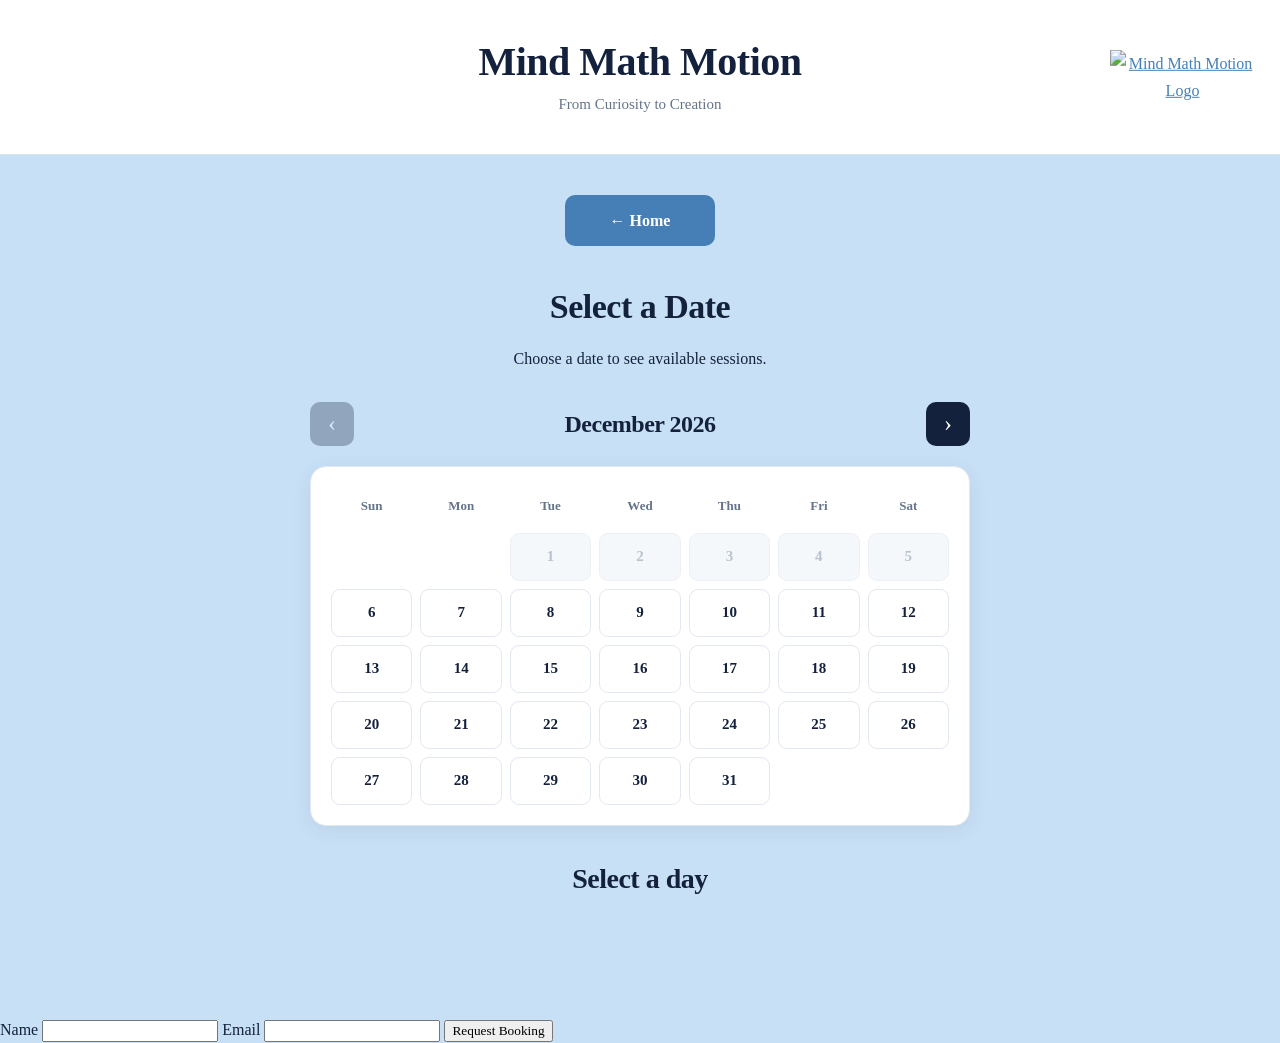
==== schedule.html @ 02d05cab "Add files via upload" ====
<!DOCTYPE html>
<html lang="en">
<head>
    <meta charset="UTF-8">
    <meta name="viewport"
          content="width=device-width, initial-scale=1.0">

    <title>Schedule a Session | Mind Math Motion</title>

    <link rel="stylesheet" href="style.css">
</head>

<body>
    <header>
        <div class="header-content">
            <h1>Mind Math Motion</h1>
            <p>From Curiosity to Creation</p>
        </div>

        <a href="index.html" class="logo-link">
            <img
                src="logo.png"
                alt="Mind Math Motion Logo"
                class="header-logo"
            >
        </a>
    </header>

    <main class="schedule-page">
        <a class="button home-button" href="index.html">
            ← Home
        </a>

        <h2>Select a Date</h2>
        <p>Choose a date to see available sessions.</p>

        <div class="calendar-controls">
            <button id="prevMonth" type="button">‹</button>
            <h3 id="monthTitle"></h3>
            <button id="nextMonth" type="button">›</button>
        </div>

        <div class="calendar" id="calendar"></div>

        
        <section id="timeSection">
            <h2 id="selectedDate">Select a day</h2>
            <div class="time-slots" id="timeSlots"></div>
        </section>

        <section id="bookingSection" hidden>
            <h2>Request a Booking</h2>

            <p id="bookingMessage"></p>

            <form id="bookingForm">
                <label for="studentName">Name</label>
                <input
                    type="text"
                    id="studentName"
                    name="name"
                    required
                >

                <label for="studentEmail">Email</label>
                <input
                    type="email"
                    id="studentEmail"
                    name="email"
                    required
                >

                <label for="studentMessage">Message (optional)</label>
                <textarea
                    id="studentMessage"
                    name="message"
                    rows="4"
                ></textarea>

                <button class="button" type="submit">
                    Request Booking
                </button>
            </form>

            <p id="formStatus" role="status"></p>
        </section>

    </main>

    <script src="schedule.js"></script>
</body>


<form action="https://formspree.io/f/YOUR_FORM_ID"
      method="POST">

    <label for="studentName">Name</label>
    <input id="studentName" type="text"
           name="name" required>

    <label for="studentEmail">Email</label>
    <input id="studentEmail" type="email"
           name="email" required>

    <input type="hidden" name="date" id="bookingDate">
    <input type="hidden" name="time" id="bookingTime">

    <button type="submit">
        Request Booking
    </button>
</form>

</html>
---- style.css ----
/* =========================================
   MIND MATH MOTION
   Main Stylesheet
========================================= */

/* ---------- Theme ---------- */

:root {
    --navy: #14213d;
    --navy-light: #243858;
    --blue: #2563eb;
    --blue-hover: #1d4ed8;
    --blue-light: #dbeafe;

    --background: #f7f9fc;
    --white: #ffffff;

    --text: #14213d;
    --text-secondary: #64748b;

    --border: #e2e8f0;
    --disabled: #d1d5db;

    --radius: 12px;
    --shadow: 0 4px 20px rgba(20, 33, 61, 0.07);
}

/* ---------- Global ---------- */

* {
    box-sizing: border-box;
}

html {
    scroll-behavior: smooth;
}

body {
    margin: 0;
    min-height: 100vh;

    font-family: Arial, Helvetica, sans-serif;
    font-size: 16px;
    line-height: 1.7;

    background: var(--background);
    color: var(--text);
}

h1, h2, h3 {
    line-height: 1.25;
    letter-spacing: -0.5px;
}

h2 {
    font-size: clamp(24px, 4vw, 34px);
    margin-bottom: 16px;
}

p {
    margin-top: 0;
}

a {
    color: var(--blue);
}

a:hover {
    color: var(--blue-hover);
}

/* ---------- Header ---------- */

header {
    background: var(--white);
    color: var(--navy);

    text-align: center;
    padding: 30px 20px;

    border-bottom: 1px solid var(--border);
}

header h1 {
    margin: 0 0 6px;

    font-size: clamp(28px, 5vw, 40px);
    font-weight: 700;

    color: var(--navy);
}

header p {
    margin: 0;
    color: var(--text-secondary);
    font-size: 15px;
}

/* Logo */

.site-logo {
    display: block;

    width: 170px;
    max-width: 65%;
    height: auto;

    margin: 0 auto 14px;

    object-fit: contain;
}

/* ---------- Main Layout ---------- */

main {
    width: 100%;
    max-width: 1000px;

    margin: 0 auto;
    padding: 20px;
}

section {
    padding: 50px 0;
}

section + section {
    border-top: 1px solid var(--border);
}

/* ---------- Hero ---------- */

.hero {
    text-align: center;
    padding: 80px 20px 90px;
}

.hero h2 {
    font-size: clamp(32px, 6vw, 52px);
    font-weight: 700;

    color: var(--navy);

    margin: 0 auto 20px;
    max-width: 800px;
}

.hero p {
    max-width: 650px;

    margin: 0 auto 25px;

    font-size: clamp(16px, 2vw, 19px);
    color: var(--text-secondary);
}

/* ---------- Buttons ---------- */

.button {
    display: flex;
    align-items: center;
    justify-content: center;

    width: 360px;
    max-width: 100%;
    min-height: 48px;

    padding: 12px 20px;
    margin: 15px auto 0;

    background: var(--blue);
    color: var(--white);

    border: none;
    border-radius: 10px;

    font-family: inherit;
    font-size: 16px;
    font-weight: 600;

    text-align: center;
    text-decoration: none;
    cursor: pointer;

    transition:
        background 0.2s ease,
        transform 0.2s ease,
        box-shadow 0.2s ease;
}

.button:hover {
    background: var(--blue-hover);
    color: var(--white);

    transform: translateY(-2px);

    box-shadow: 0 6px 18px rgba(37, 99, 235, 0.2);
}

.button:active {
    transform: translateY(0);
}

.button:disabled {
    opacity: 0.5;
    cursor: not-allowed;
    transform: none;
}

/* ---------- Service Cards ---------- */

.cards {
    display: grid;

    grid-template-columns: repeat(3, minmax(0, 1fr));
    gap: 20px;

    margin-top: 30px;
}

.card {
    background: var(--white);

    padding: 28px 24px;

    border: 1px solid var(--border);
    border-radius: var(--radius);

    box-shadow: var(--shadow);

    transition:
        transform 0.2s ease,
        box-shadow 0.2s ease;
}

.card:hover {
    transform: translateY(-4px);

    box-shadow: 0 10px 28px rgba(20, 33, 61, 0.11);
}

.card h3 {
    margin-top: 0;
    margin-bottom: 12px;

    color: var(--navy);
    font-size: 21px;
}

.card p {
    margin-bottom: 0;
    color: var(--text-secondary);
}

/* ---------- Contact ---------- */

#contact {
    text-align: center;
}

#contact p {
    color: var(--text-secondary);
}

#contact .button {
    margin-top: 15px;
}

/* ---------- Footer ---------- */

footer {
    background: var(--navy);
    color: var(--white);

    text-align: center;

    padding: 35px 20px;
    margin-top: 40px;
}

footer p {
    margin: 0;
}

footer a {
    color: #bfdbfe;
}

footer a:hover {
    color: var(--white);
}

/* =========================================
   SCHEDULING PAGE
========================================= */

.schedule-page {
    width: 100%;
    max-width: 700px;

    margin: 0 auto;
    padding: 30px 20px 60px;

    text-align: center;
}

/* ---------- Home Button ---------- */

.home-button {
    width: 150px;
    margin: 10px auto 40px;
}

/* ---------- Calendar Navigation ---------- */

.calendar-controls {
    display: flex;
    justify-content: space-between;
    align-items: center;

    gap: 15px;
    margin: 30px 0 20px;
}

.calendar-controls h3 {
    margin: 0;

    font-size: clamp(18px, 4vw, 24px);
    color: var(--navy);
}

.calendar-controls button {
    display: flex;
    align-items: center;
    justify-content: center;

    width: 44px;
    height: 44px;
    flex-shrink: 0;

    padding: 0;

    background: var(--navy);
    color: var(--white);

    border: none;
    border-radius: 10px;

    font-size: 24px;
    cursor: pointer;

    transition: background 0.2s ease;
}

.calendar-controls button:hover:not(:disabled) {
    background: var(--blue);
}

.calendar-controls button:disabled {
    opacity: 0.3;
    cursor: not-allowed;
}

/* ---------- Calendar Grid ---------- */

.calendar {
    display: grid;

    grid-template-columns: repeat(7, minmax(0, 1fr));
    gap: 8px;

    padding: 20px;

    background: var(--white);

    border: 1px solid var(--border);
    border-radius: 16px;

    box-shadow: var(--shadow);
}

.calendar .weekday {
    display: flex;
    align-items: center;
    justify-content: center;

    min-width: 0;
    padding: 8px 0;

    font-size: 13px;
    font-weight: 700;

    color: var(--text-secondary);
}

.calendar button {
    min-width: 0;
    min-height: 48px;

    padding: 10px 0;

    background: var(--white);
    color: var(--navy);

    border: 1px solid var(--border);
    border-radius: 9px;

    font-family: inherit;
    font-size: 15px;
    font-weight: 600;

    cursor: pointer;

    transition:
        background 0.2s ease,
        border-color 0.2s ease,
        color 0.2s ease;
}

.calendar button:not(:disabled):hover {
    background: var(--blue-light);
    border-color: var(--blue);
}

.calendar button:disabled {
    background: #f1f5f9;
    color: #94a3b8;

    opacity: 0.65;
    cursor: not-allowed;
}

.calendar button.selected,
.calendar button.selected:hover {
    background: var(--blue);
    color: var(--white);

    border-color: var(--blue);
}

/* Optional: today's date
   Add class "today" from JavaScript */

.calendar button.today:not(.selected) {
    border: 2px solid var(--blue);
    color: var(--blue);
}

/* ---------- Selected Date ---------- */

#timeSection {
    padding: 35px 0 20px;
    scroll-margin-top: 20px;
}

#selectedDate {
    margin: 0 0 20px;

    font-size: clamp(22px, 4vw, 28px);
    color: var(--navy);
}

/* ---------- Time Slots ---------- */

.time-slots {
    display: grid;

    grid-template-columns: repeat(2, minmax(0, 1fr));
    gap: 12px;

    margin: 20px 0;
}

.time-slots button {
    min-height: 52px;
    padding: 14px;

    background: var(--blue);
    color: var(--white);

    border: none;
    border-radius: 10px;

    font-family: inherit;
    font-size: 15px;
    font-weight: 600;

    cursor: pointer;

    transition:
        background 0.2s ease,
        transform 0.2s ease;
}

.time-slots button:not(:disabled):hover {
    background: var(--blue-hover);
    transform: translateY(-2px);
}

/* Manually unavailable or past times */

.time-slots button.unavailable,
.time-slots button:disabled {
    background: var(--disabled);
    color: #6b7280;

    opacity: 0.75;
    cursor: not-allowed;

    transform: none;
}

/* =========================================
   BOOKING FORM
========================================= */

#bookingSection {
    max-width: 520px;

    margin: 35px auto 0;
    padding: 30px;

    background: var(--white);

    border: 1px solid var(--border);
    border-radius: 16px;

    box-shadow: var(--shadow);

    text-align: center;
    scroll-margin-top: 20px;
}

#bookingSection[hidden] {
    display: none;
}

#bookingSection h2 {
    margin-top: 0;
    color: var(--navy);
}

#bookingMessage {
    color: var(--text-secondary);
    margin-bottom: 25px;
}

/* ---------- Form Layout ---------- */

#bookingForm {
    display: flex;
    flex-direction: column;

    gap: 12px;
    text-align: left;
}

#bookingForm label {
    font-weight: 600;
    font-size: 14px;

    color: var(--navy);
}

#bookingForm input,
#bookingForm textarea {
    display: block;

    width: 100%;
    padding: 13px 14px;

    background: var(--white);
    color: var(--text);

    border: 1px solid #cbd5e1;
    border-radius: 9px;

    font: inherit;
    font-size: 15px;

    transition:
        border-color 0.2s ease,
        box-shadow 0.2s ease;
}

#bookingForm input:hover,
#bookingForm textarea:hover {
    border-color: #94a3b8;
}

#bookingForm input:focus,
#bookingForm textarea:focus {
    outline: none;

    border-color: var(--blue);

    box-shadow: 0 0 0 3px rgba(37, 99, 235, 0.12);
}

#bookingForm textarea {
    min-height: 110px;
    resize: vertical;
}

#bookingForm .button {
    width: 100%;
    margin-top: 15px;
}

#formStatus {
    margin: 15px 0 0;
    font-weight: 500;
}

/* ---------- Accessibility ---------- */

button:focus-visible,
a:focus-visible,
input:focus-visible,
textarea:focus-visible {
    outline: 3px solid #60a5fa;
    outline-offset: 3px;
}

/* =========================================
   RESPONSIVE DESIGN
========================================= */

@media (max-width: 700px) {

    header {
        padding: 25px 15px;
    }

    main {
        padding: 15px;
    }

    section {
        padding: 35px 0;
    }

    .hero {
        padding: 55px 10px 65px;
    }

    .cards {
        grid-template-columns: 1fr;
        gap: 15px;
    }

    .card {
        padding: 24px;
    }

    .schedule-page {
        padding: 20px 12px 45px;
    }

    .calendar {
        padding: 12px;
        gap: 5px;
    }

    .calendar button {
        min-height: 44px;
    }

    #bookingSection {
        padding: 22px 18px;
    }
}

@media (max-width: 400px) {

    .calendar {
        padding: 8px;
        gap: 3px;
    }

    .calendar button {
        min-height: 40px;
        padding: 8px 0;
        font-size: 13px;
    }

    .calendar .weekday {
        font-size: 11px;
    }

    .calendar-controls {
        gap: 8px;
    }

    .calendar-controls button {
        width: 40px;
        height: 40px;
    }

    .time-slots {
        gap: 8px;
    }

    .time-slots button {
        padding: 12px 6px;
        font-size: 14px;
    }
}

/* ---------- Reduced Motion ---------- */

@media (prefers-reduced-motion: reduce) {

    html {
        scroll-behavior: auto;
    }

    *,
    *::before,
    *::after {
        transition-duration: 0.01ms !important;
        animation-duration: 0.01ms !important;
    }
}


/* ======================================
   MIND MATH MOTION - BRAND STYLING
====================================== */

/* Light blue background and Times New Roman */

:root {
    --background: #C8E0F5;
    --navy: #14213d;
    --blue: #467fb5;
    --blue-hover: #326899;
    --blue-light: #d8e9f8;
}

body {
    background: var(--background);
    color: var(--navy);
    font-family: "Times New Roman", Times, serif;
}

/* Make form controls use the same font */

button,
input,
textarea,
select {
    font-family: inherit;
}

/* White header */

header {
    position: relative;
    background: #ffffff;
    color: var(--navy);

    min-height: 155px;
    padding: 35px 190px 35px 30px;

    text-align: center;
    border-bottom: 1px solid #d8e4ef;
}

header h1 {
    color: var(--navy);
}

/* Logo in top-right corner */

.header-logo {
    position: absolute;

    right: 25px;
    top: 50%;
    transform: translateY(-50%);

    width: 145px;
    height: auto;

    object-fit: contain;
}

/* Keep page background light blue */

main,
.schedule-page,
.hero {
    background: transparent;
}

/* White cards contrast with blue background */

.card,
.calendar,
#bookingSection {
    background: #ffffff;
}

/* Matching footer */

footer {
    background: var(--navy);
    color: #ffffff;
}

/* Mobile layout */

@media (max-width: 600px) {

    header {
        min-height: 120px;
        padding: 25px 115px 25px 15px;
    }

    header h1 {
        font-size: 26px;
    }

    .header-logo {
        width: 95px;
        right: 12px;
    }
}



/* Header layout correction */

header {
    position: relative;
    display: flex;
    align-items: center;
    justify-content: center;

    min-height: 155px;
    padding: 25px 180px;

    background: white;
    text-align: center;
}

.header-content {
    text-align: center;
}

.header-content h1 {
    margin: 0 0 5px;
    color: #14213d;
}

.header-content p {
    margin: 0;
}

.logo-link {
    position: absolute;
    right: 25px;
    top: 50%;
    transform: translateY(-50%);
}

.header-logo {
    position: static;
    display: block;
    transform: none;

    width: 145px;
    height: auto;
}

/* Mobile */

@media (max-width: 600px) {
    header {
        padding: 20px 105px 20px 15px;
        min-height: 120px;
    }

    .header-content h1 {
        font-size: 24px;
    }

    .header-logo {
        width: 85px;
    }

    .logo-link {
        right: 10px;
    }
}
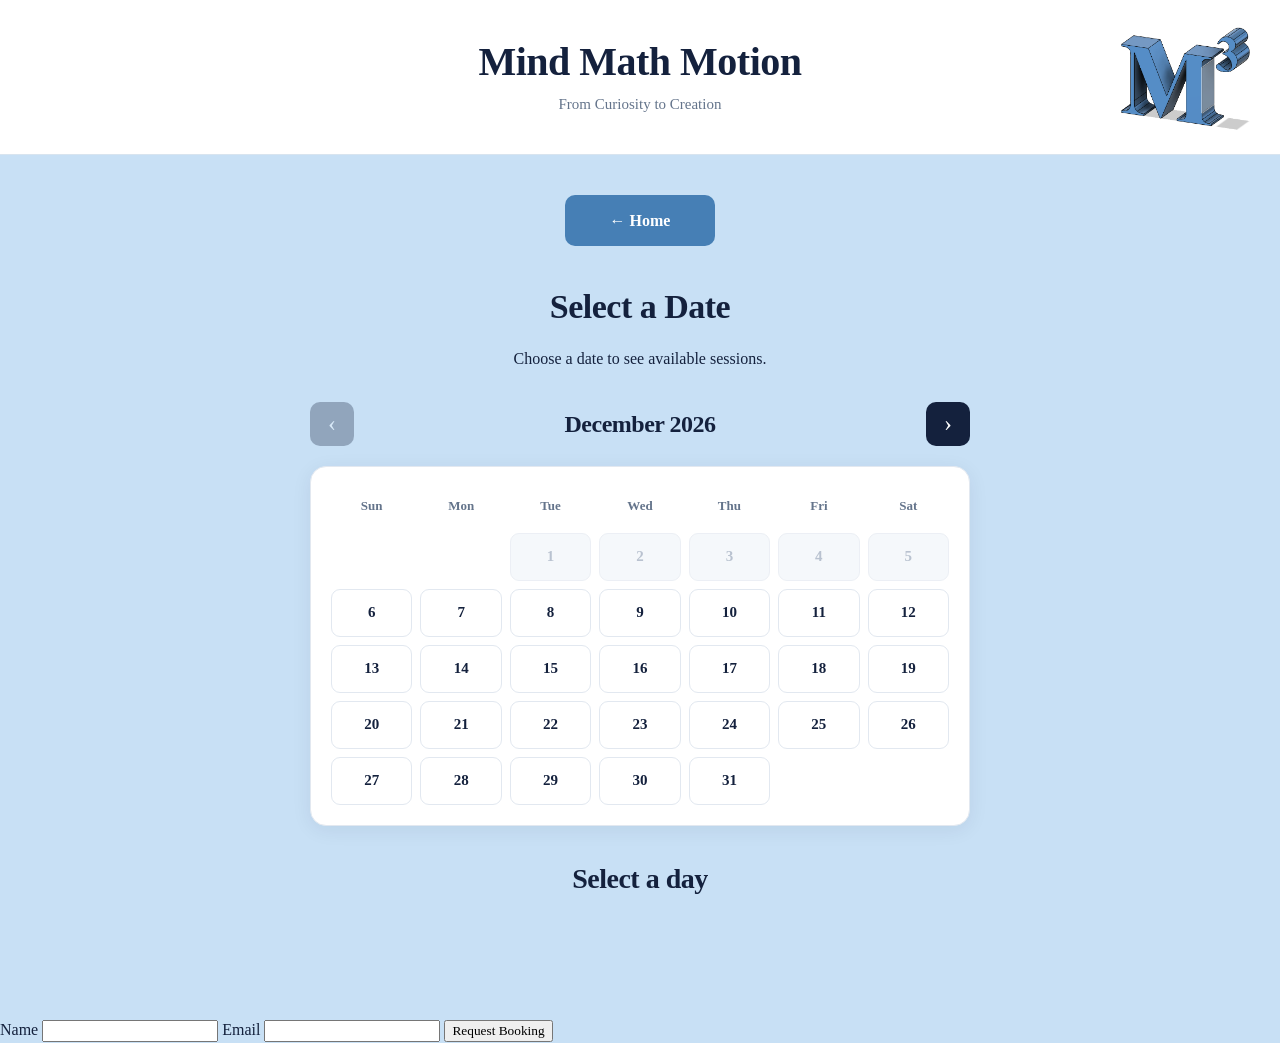
==== commit 77df27a8: "Fix logo image path" ====
--- a/schedule.html
+++ b/schedule.html
@@ -20,7 +20,7 @@
 
         <a href="index.html" class="logo-link">
             <img
-                src="logo.png"
+                src="Logo.png"
                 alt="Mind Math Motion Logo"
                 class="header-logo"
             >
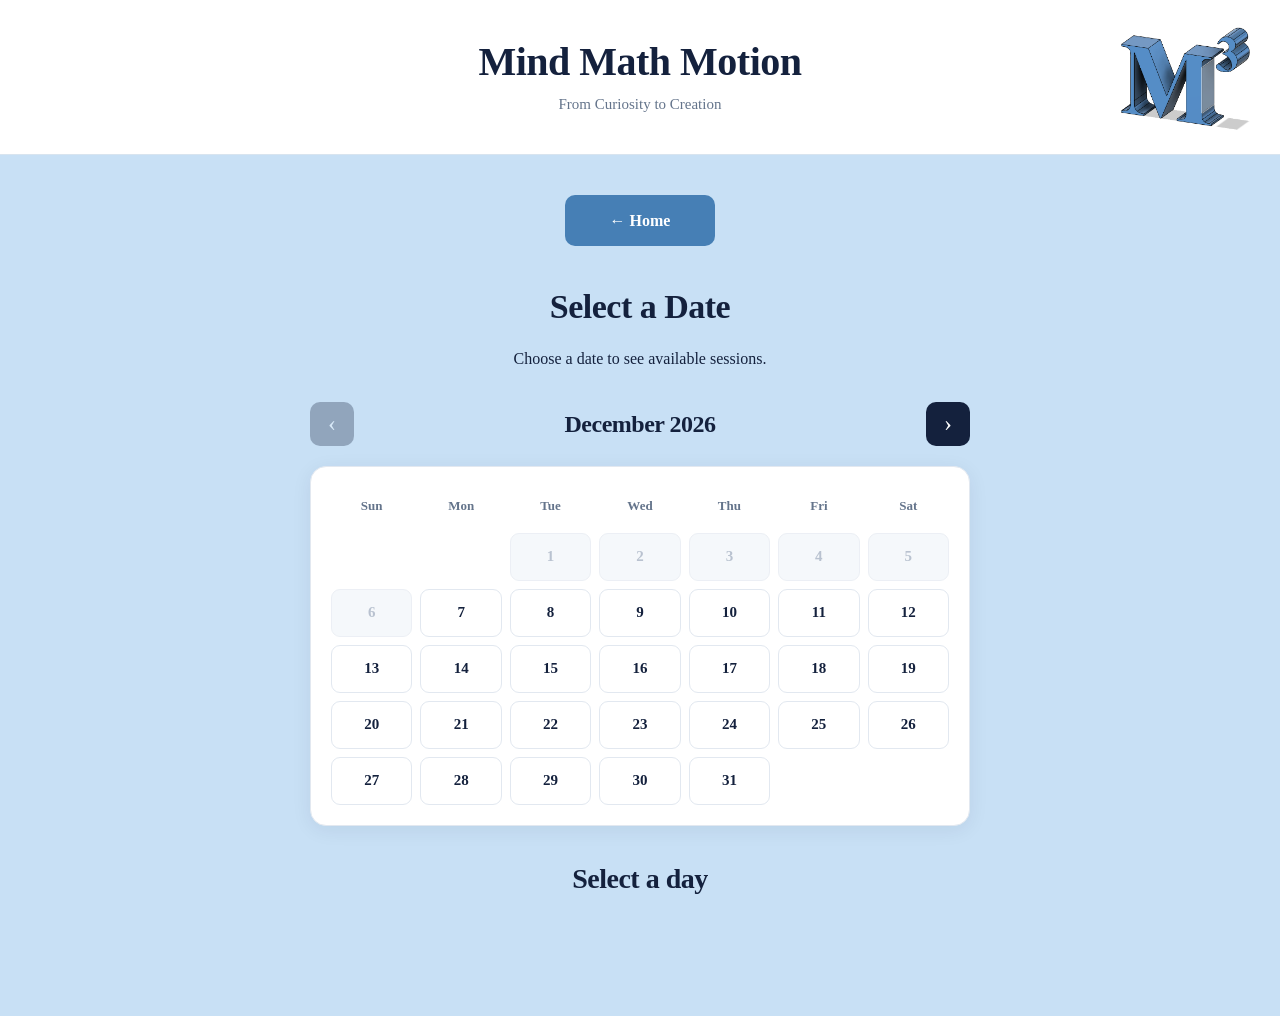
==== commit 054da4ab: "Remove duplicate booking form" ====
--- a/schedule.html
+++ b/schedule.html
@@ -91,24 +91,4 @@
     <script src="schedule.js"></script>
 </body>
 
-
-<form action="https://formspree.io/f/YOUR_FORM_ID"
-      method="POST">
-
-    <label for="studentName">Name</label>
-    <input id="studentName" type="text"
-           name="name" required>
-
-    <label for="studentEmail">Email</label>
-    <input id="studentEmail" type="email"
-           name="email" required>
-
-    <input type="hidden" name="date" id="bookingDate">
-    <input type="hidden" name="time" id="bookingTime">
-
-    <button type="submit">
-        Request Booking
-    </button>
-</form>
-
 </html>
--- a/style.css
+++ b/style.css
@@ -895,3 +895,33 @@
         right: 10px;
     }
 }
+
+
+.download-back {
+    display: inline-block;
+    padding: 13px 28px;
+    background: #558DC6;
+    color: white;
+    border-radius: 8px;
+    text-decoration: none;
+}
+
+.download-back:hover {
+    background: #376fa8;
+}
+
+.install-app-button {
+    display: inline-block;
+    padding: 14px 28px;
+    background: #558DC6;
+    color: white;
+    text-decoration: none;
+    border-radius: 8px;
+    font-size: 18px;
+    font-weight: bold;
+    margin: 15px 0;
+}
+
+.install-app-button:hover {
+    background: #376fa8;
+}
